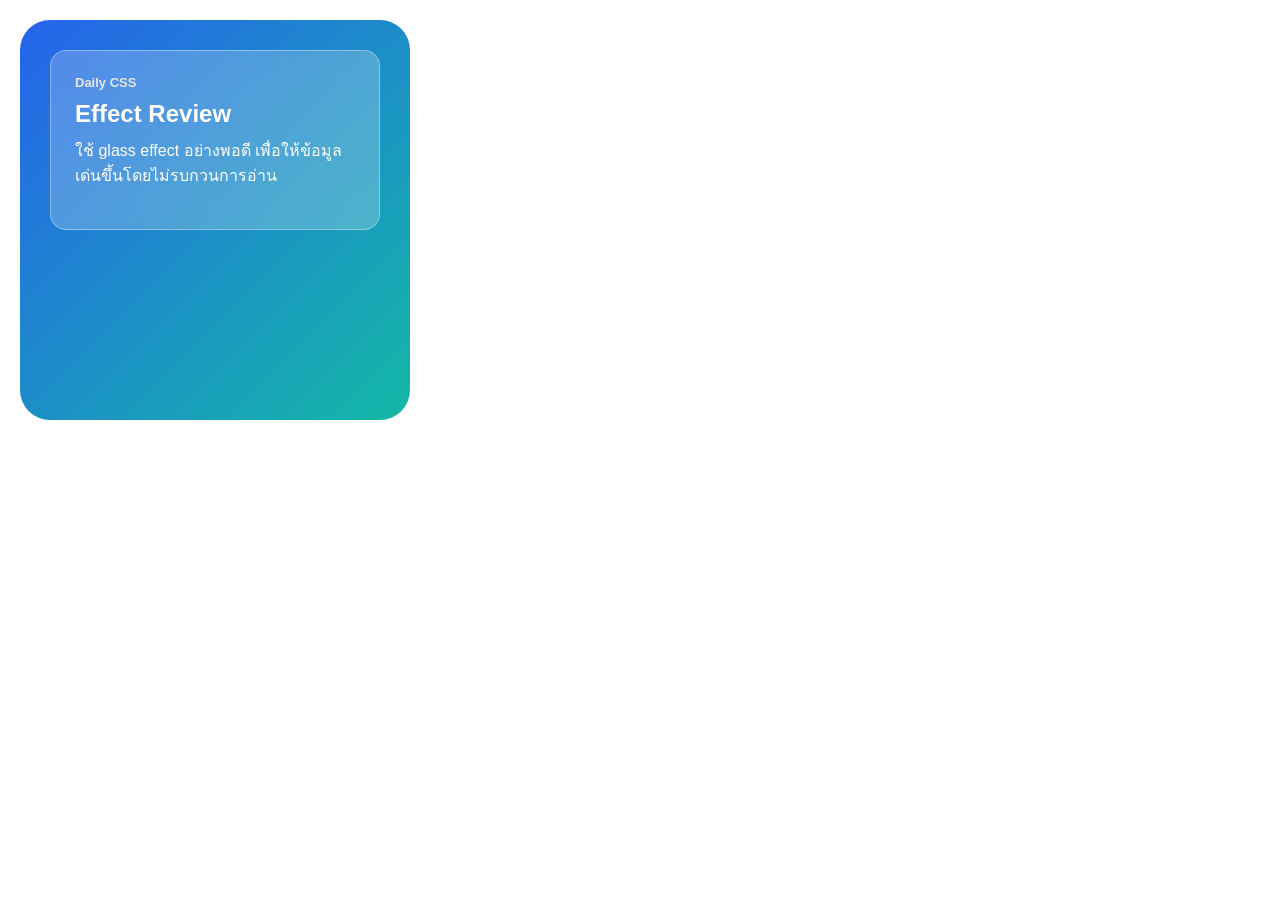
==== workshop3.html @ c751c11d "CSS HomeWork 3" ====
<!doctype html>
<html lang="en">
  <head>
    <meta charset="UTF-8" />
    <meta name="viewport" content="width=device-width, initial-scale=1.0" />
    <title>Document</title>
    <link rel="stylesheet" href="./workshop3.css" />
  </head>
  <body>
    <section class="scene">
      <article class="glass-panel">
        <p class="eyebrow">Daily CSS</p>
        <h2>Effect Review</h2>
        <p>
          ใช้ glass effect อย่างพอดี เพื่อให้ข้อมูลเด่นขึ้นโดยไม่รบกวนการอ่าน
        </p>
      </article>
    </section>
  </body>
</html>
---- workshop3.css ----
* {
    box-sizing: border-box;
    padding: 0;
    margin: 0;
    font-family: Arial, Helvetica, sans-serif;
}

.scene {
    margin: 20px;
    padding: 30px;
    width: 390px;
    height: 400px;
    border-radius: 30px;
    background: linear-gradient(135deg, #2563eb, #14b8a6)

}

.eyebrow {
    font-size: 13px;
    font-weight: 600;
    padding-bottom: 10px;
    color: rgb(231, 231, 231);


}

h2 {
    padding-bottom: 10px;
}



.glass-panel {
 padding: 24px;
 height: 180px;
  background: rgba(255, 255, 255, 0.22);
  backdrop-filter: blur(12px);
  border: 1px solid rgba(255, 255, 255, 0.35);
  border-radius: 16px;
  color: #ffffff;

}
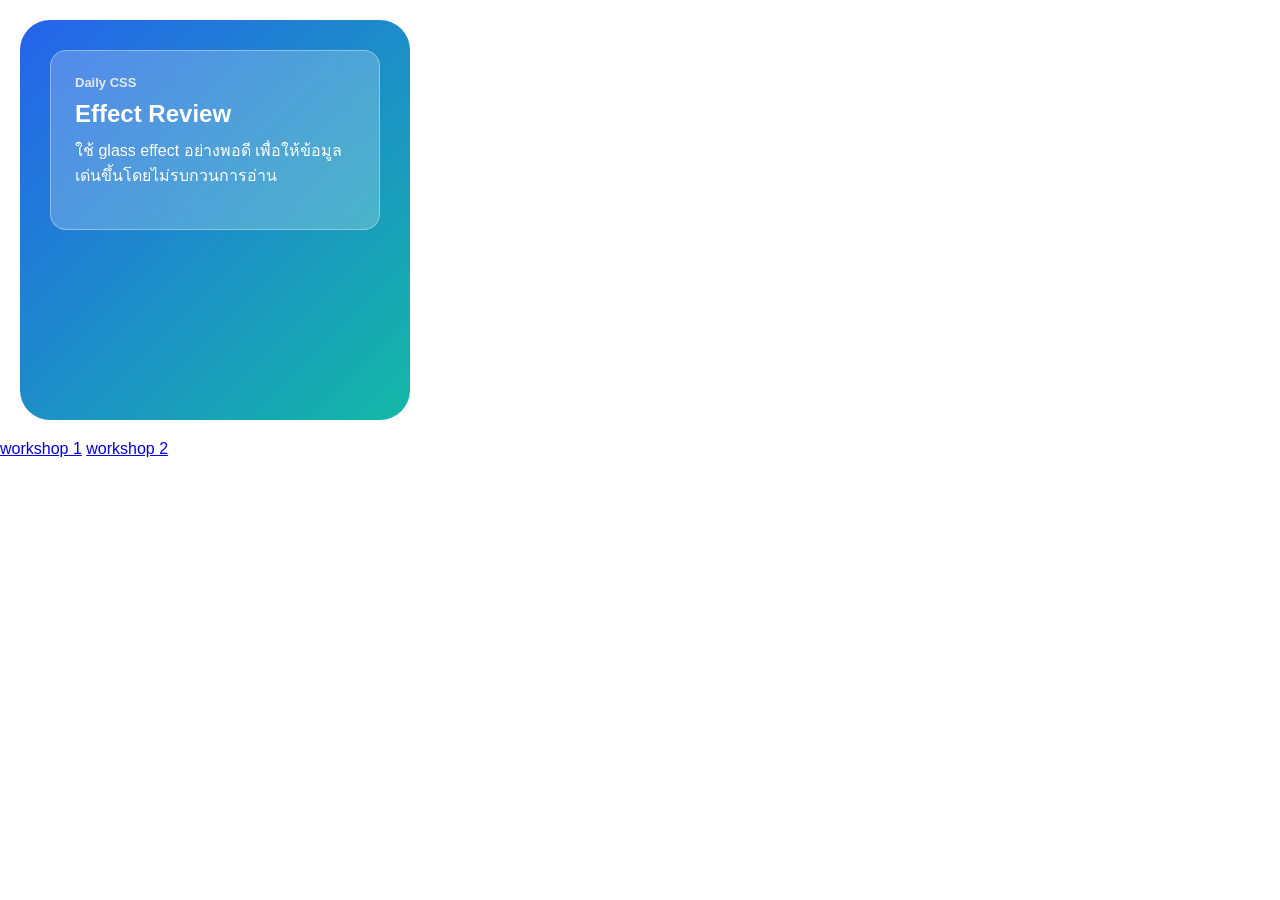
==== commit 4eb53a45: "Fixing links workshop" ====
--- a/workshop3.html
+++ b/workshop3.html
@@ -18,3 +18,8 @@
     </section>
   </body>
 </html>
+
+<div class="menu">
+  <a href="./index.html">workshop 1</a>
+  <a href="./workshop2.html">workshop 2</a>
+</div>
